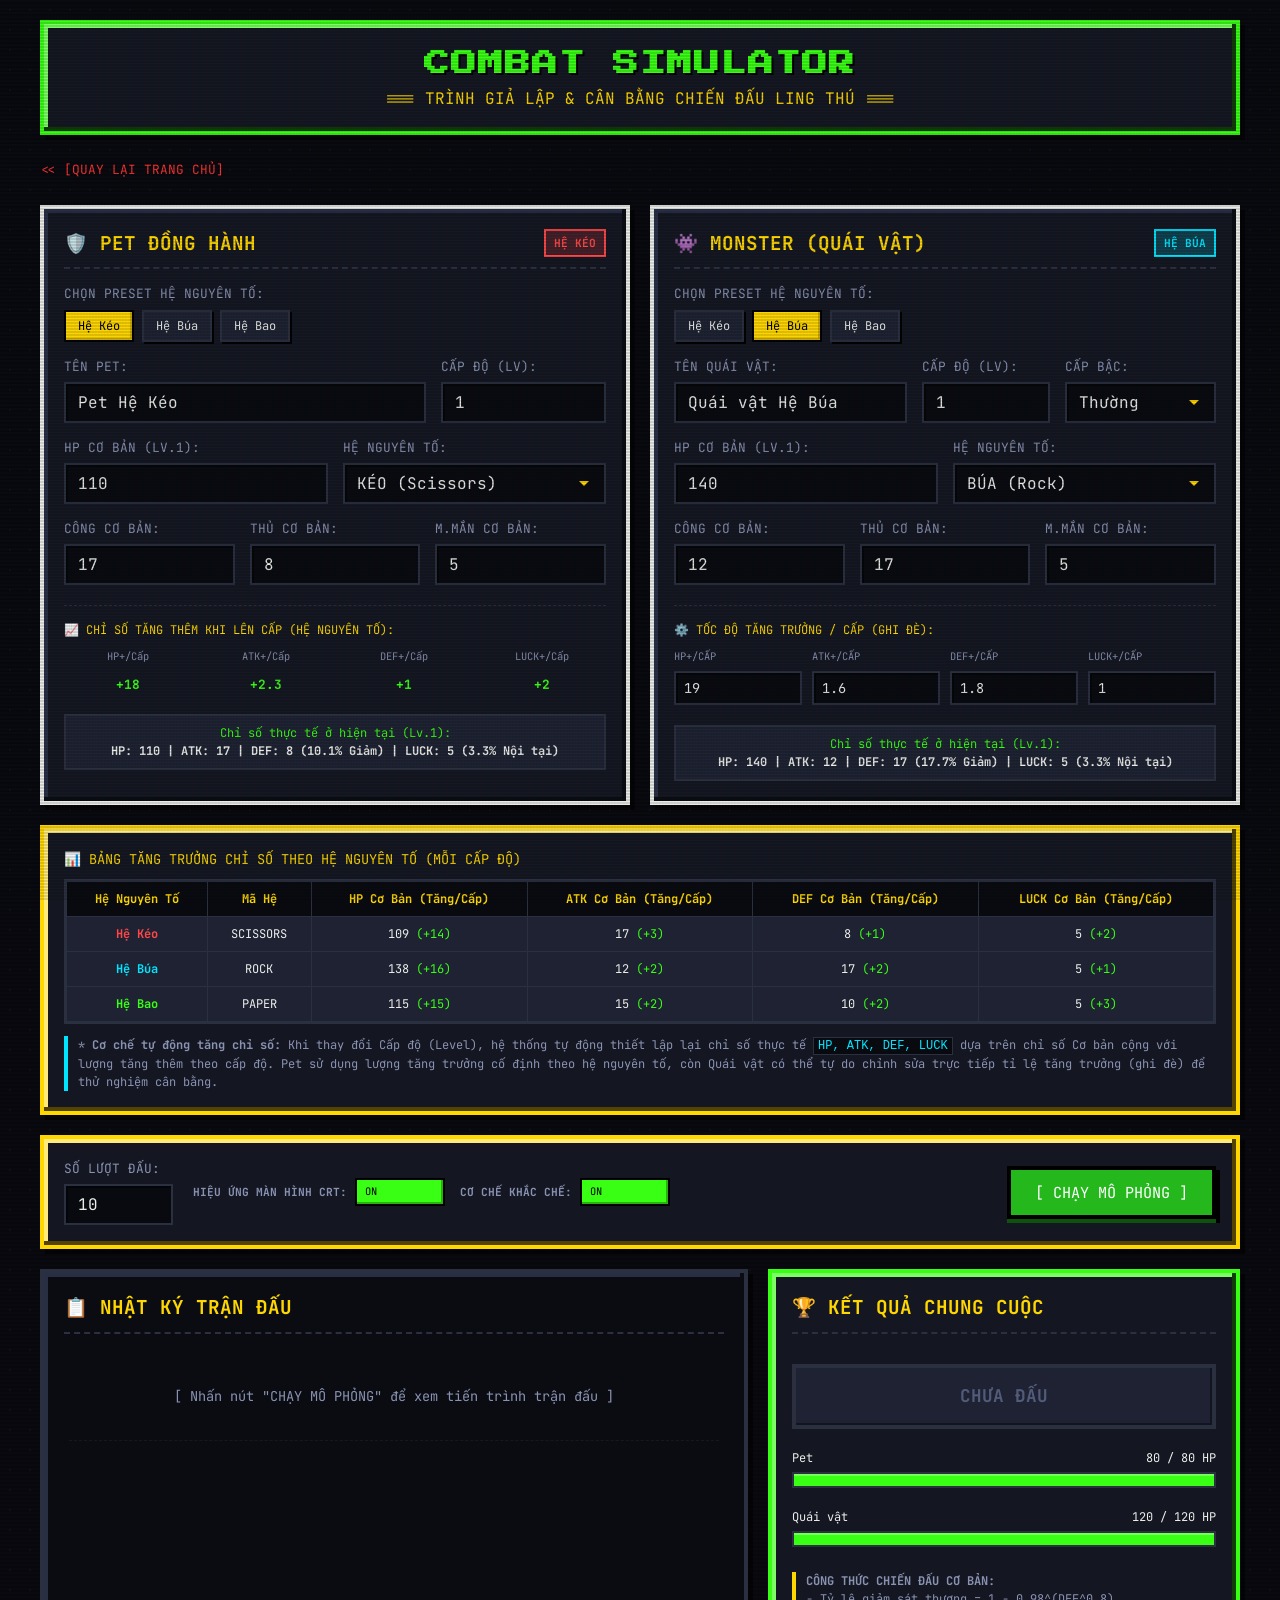
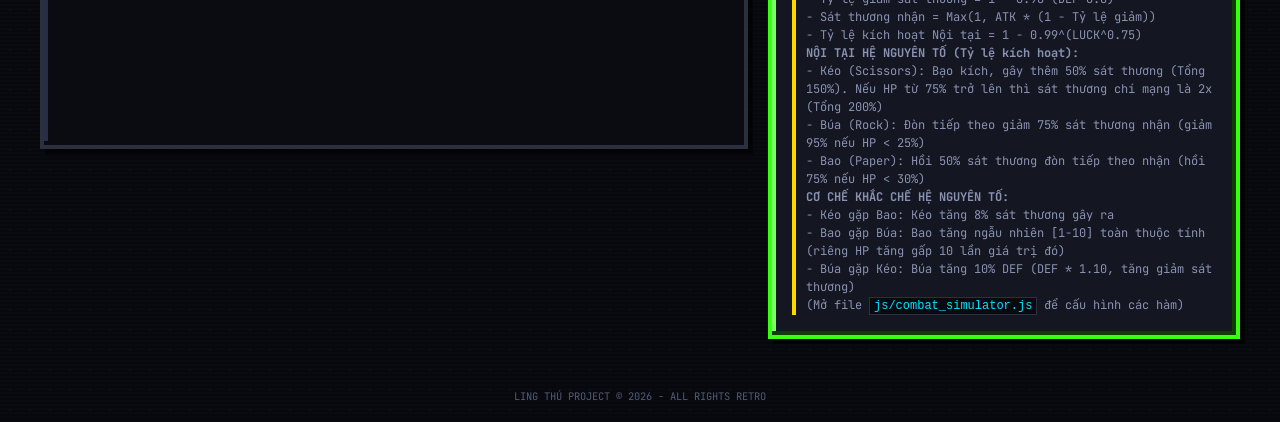
==== combat_simulator.html @ 30af077d "feat: add combat simulator tool with stat scaling and damage calculation logic" ====
<!DOCTYPE html>
<html lang="vi">
<head>
    <meta charset="UTF-8">
    <meta name="viewport" content="width=device-width, initial-scale=1.0">
    <title>Ling Thú - Trình Giả Lập & Cân Bằng Chiến Đấu</title>
    <link rel="stylesheet" href="css/combat_simulator.css">
</head>
<body class="crt">
    <div class="container">
        <!-- Retro Header -->
        <header class="pixel-box neon-border">
            <h1>Combat Simulator</h1>
            <p>=== TRÌNH GIẢ LẬP & CÂN BẰNG CHIẾN ĐẤU LING THÚ ===</p>
        </header>

        <!-- Navigation -->
        <div class="retro-nav">
            <a href="index.html" class="back-link">
                &lt;&lt; [QUAY LẠI TRANG CHỦ]
            </a>
        </div>

        <!-- Main App Layout -->
        <div class="app-layout">
            
            <!-- Gladiator Configuration Section -->
            <div class="gladiator-grid">
                
                <!-- Pet Card (Gladiator A) -->
                <div class="pixel-box" id="card-a">
                    <div class="card-header">
                        <span class="card-title">🛡️ PET ĐỒNG HÀNH</span>
                        <span id="badge-a" class="badge-element badge-scissors">Hệ Kéo</span>
                    </div>
                    
                    <div class="card-body">
                        <div class="input-group">
                            <label>Chọn Preset Hệ nguyên tố:</label>
                            <div class="presets" id="presets-a">
                                <button type="button" class="preset-btn" data-preset="SCISSORS" onclick="applyPreset('a', 'SCISSORS')">Hệ Kéo</button>
                                <button type="button" class="preset-btn" data-preset="ROCK" onclick="applyPreset('a', 'ROCK')">Hệ Búa</button>
                                <button type="button" class="preset-btn" data-preset="PAPER" onclick="applyPreset('a', 'PAPER')">Hệ Bao</button>
                            </div>
                        </div>

                        <div style="display: grid; grid-template-columns: 2.2fr 1fr; gap: 15px;">
                            <div class="input-group">
                                <label for="name-a">Tên Pet:</label>
                                <input type="text" id="name-a" class="input-control" value="Pet Hệ Kéo">
                            </div>
                            <div class="input-group">
                                <label for="level-a">Cấp độ (Lv):</label>
                                <input type="number" id="level-a" class="input-control" value="1" min="1" max="100" onchange="updateStatsFromLevel('a')">
                            </div>
                        </div>

                        <div style="display: grid; grid-template-columns: 1fr 1fr; gap: 15px;">
                            <div class="input-group">
                                <label for="hp-a">HP Cơ Bản (Lv.1):</label>
                                <input type="number" id="hp-a" class="input-control" value="109" min="1" onchange="updateStatsFromLevel('a')">
                            </div>
                            <div class="input-group">
                                <label for="element-a">Hệ nguyên tố:</label>
                                <select id="element-a" class="input-control" onchange="updateBadge('a'); updateStatsFromPreset('a');">
                                    <option value="SCISSORS" selected>KÉO (Scissors)</option>
                                    <option value="ROCK">BÚA (Rock)</option>
                                    <option value="PAPER">BAO (Paper)</option>
                                    <option value="NONE">KHÔNG (None)</option>
                                </select>
                            </div>
                        </div>

                        <div style="display: grid; grid-template-columns: 1fr 1fr 1fr; gap: 15px;">
                            <div class="input-group">
                                <label for="atk-a">Công Cơ Bản:</label>
                                <input type="number" id="atk-a" class="input-control" value="17" min="0" onchange="updateStatsFromLevel('a')">
                            </div>
                            <div class="input-group">
                                <label for="def-a">Thủ Cơ Bản:</label>
                                <input type="number" id="def-a" class="input-control" value="8" min="0" onchange="updateStatsFromLevel('a')">
                            </div>
                            <div class="input-group">
                                <label for="luck-a">M.Mắn Cơ Bản:</label>
                                <input type="number" id="luck-a" class="input-control" value="5" min="0" onchange="updateStatsFromLevel('a')">
                            </div>
                        </div>

                        <!-- Growth Rates display for Pet (Read-only) -->
                        <div class="growth-override-box" style="border-top: 1px dashed var(--border-pixel); padding-top: 15px; margin-top: 5px;">
                            <span style="font-family: var(--font-pixel); font-size: 0.75rem; color: var(--accent-gold); display: block; margin-bottom: 10px; text-transform: uppercase;">
                                📈 Chỉ số tăng thêm khi lên cấp (Hệ nguyên tố):
                            </span>
                            <div style="display: grid; grid-template-columns: 1fr 1fr 1fr 1fr; gap: 10px; text-align: center; font-family: var(--font-pixel); font-size: 0.8rem;">
                                <div class="input-group">
                                    <span style="color: #8a92b2; font-size: 0.65rem;">HP+/Cấp</span>
                                    <strong id="hp-growth-a" style="color: var(--accent-neon); margin-top: 4px;">+14</strong>
                                </div>
                                <div class="input-group">
                                    <span style="color: #8a92b2; font-size: 0.65rem;">ATK+/Cấp</span>
                                    <strong id="atk-growth-a" style="color: var(--accent-neon); margin-top: 4px;">+3</strong>
                                </div>
                                <div class="input-group">
                                    <span style="color: #8a92b2; font-size: 0.65rem;">DEF+/Cấp</span>
                                    <strong id="def-growth-a" style="color: var(--accent-neon); margin-top: 4px;">+1</strong>
                                </div>
                                <div class="input-group">
                                    <span style="color: #8a92b2; font-size: 0.65rem;">LUCK+/Cấp</span>
                                    <strong id="luck-growth-a" style="color: var(--accent-neon); margin-top: 4px;">+2</strong>
                                </div>
                            </div>
                        </div>

                        <!-- Calculated Stats Row for Pet -->
                        <div style="background-color: var(--bg-panel-light); border: 2px solid var(--border-pixel); padding: 8px 12px; margin-top: 5px; font-family: var(--font-pixel); font-size: 0.75rem; text-align: center; color: var(--accent-neon);">
                            <span>Chỉ số thực tế ở hiện tại (Lv.<span id="display-level-a">1</span>):</span><br>
                            <strong style="color: var(--text-color);">
                                HP: <span id="actual-hp-a">109</span> | 
                                ATK: <span id="actual-atk-a">17</span> | 
                                DEF: <span id="actual-def-a">8</span> (<span id="actual-reduction-a">10.1</span>% Giảm) | 
                                LUCK: <span id="actual-luck-a">5</span> (<span id="actual-passive-a">2.9</span>% Nội tại)
                            </strong>
                        </div>
                    </div>
                </div>

                <!-- Monster Card (Gladiator B) -->
                <div class="pixel-box" id="card-b">
                    <div class="card-header">
                        <span class="card-title">👾 MONSTER (QUÁI VẬT)</span>
                        <span id="badge-b" class="badge-element badge-rock">Hệ Búa</span>
                    </div>

                    <div class="card-body">
                        <div class="input-group">
                            <label>Chọn Preset Hệ nguyên tố:</label>
                            <div class="presets" id="presets-b">
                                <button type="button" class="preset-btn" data-preset="SCISSORS" onclick="applyPreset('b', 'SCISSORS')">Hệ Kéo</button>
                                <button type="button" class="preset-btn" data-preset="ROCK" onclick="applyPreset('b', 'ROCK')">Hệ Búa</button>
                                <button type="button" class="preset-btn" data-preset="PAPER" onclick="applyPreset('b', 'PAPER')">Hệ Bao</button>
                            </div>
                        </div>

                        <div style="display: grid; grid-template-columns: 2fr 1.1fr 1.3fr; gap: 15px;">
                            <div class="input-group">
                                <label for="name-b">Tên Quái vật:</label>
                                <input type="text" id="name-b" class="input-control" value="Quái vật Hệ Búa">
                            </div>
                            <div class="input-group">
                                <label for="level-b">Cấp độ (Lv):</label>
                                <input type="number" id="level-b" class="input-control" value="1" min="1" max="100" onchange="updateStatsFromLevel('b')">
                            </div>
                            <div class="input-group">
                                <label for="monster-type">Cấp bậc:</label>
                                <select id="monster-type" class="input-control" onchange="updateStatsFromLevel('b')">
                                    <option value="NORMAL" selected>Thường</option>
                                    <option value="ELITE">Tinh Anh</option>
                                    <option value="BOSS">Trùm Cuối</option>
                                </select>
                            </div>
                        </div>

                        <div style="display: grid; grid-template-columns: 1fr 1fr; gap: 15px;">
                            <div class="input-group">
                                <label for="hp-b">HP Cơ Bản (Lv.1):</label>
                                <input type="number" id="hp-b" class="input-control" value="138" min="1" onchange="updateStatsFromLevel('b')">
                            </div>
                            <div class="input-group">
                                <label for="element-b">Hệ nguyên tố:</label>
                                <select id="element-b" class="input-control" onchange="updateBadge('b'); updateStatsFromPreset('b');">
                                    <option value="SCISSORS">KÉO (Scissors)</option>
                                    <option value="ROCK" selected>BÚA (Rock)</option>
                                    <option value="PAPER">BAO (Paper)</option>
                                    <option value="NONE">KHÔNG (None)</option>
                                </select>
                            </div>
                        </div>

                        <div style="display: grid; grid-template-columns: 1fr 1fr 1fr; gap: 15px;">
                            <div class="input-group">
                                <label for="atk-b">Công Cơ Bản:</label>
                                <input type="number" id="atk-b" class="input-control" value="12" min="0" onchange="updateStatsFromLevel('b')">
                            </div>
                            <div class="input-group">
                                <label for="def-b">Thủ Cơ Bản:</label>
                                <input type="number" id="def-b" class="input-control" value="17" min="0" onchange="updateStatsFromLevel('b')">
                            </div>
                            <div class="input-group">
                                <label for="luck-b">M.Mắn Cơ Bản:</label>
                                <input type="number" id="luck-b" class="input-control" value="5" min="0" onchange="updateStatsFromLevel('b')">
                            </div>
                        </div>

                        <!-- Custom Growth Section for Monster (Editable Overrides) -->
                        <div class="growth-override-box" style="border-top: 1px dashed var(--border-pixel); padding-top: 15px; margin-top: 5px;">
                            <span style="font-family: var(--font-pixel); font-size: 0.75rem; color: var(--accent-gold); display: block; margin-bottom: 10px; text-transform: uppercase;">
                                ⚙️ Tốc độ tăng trưởng / cấp (Ghi đè):
                            </span>
                            <div style="display: grid; grid-template-columns: 1fr 1fr 1fr 1fr; gap: 10px;">
                                <div class="input-group">
                                    <label for="hp-growth-b" style="font-size: 0.65rem;">HP+/Cấp</label>
                                    <input type="number" id="hp-growth-b" class="input-control" value="16" onchange="updateStatsFromLevel('b')" style="padding: 6px 8px; font-size: 0.85rem;">
                                </div>
                                <div class="input-group">
                                    <label for="atk-growth-b" style="font-size: 0.65rem;">ATK+/Cấp</label>
                                    <input type="number" id="atk-growth-b" class="input-control" value="2" onchange="updateStatsFromLevel('b')" style="padding: 6px 8px; font-size: 0.85rem;">
                                </div>
                                <div class="input-group">
                                    <label for="def-growth-b" style="font-size: 0.65rem;">DEF+/Cấp</label>
                                    <input type="number" id="def-growth-b" class="input-control" value="2" onchange="updateStatsFromLevel('b')" style="padding: 6px 8px; font-size: 0.85rem;">
                                </div>
                                <div class="input-group">
                                    <label for="luck-growth-b" style="font-size: 0.65rem;">LUCK+/Cấp</label>
                                    <input type="number" id="luck-growth-b" class="input-control" value="1" onchange="updateStatsFromLevel('b')" style="padding: 6px 8px; font-size: 0.85rem;">
                                </div>
                            </div>
                        </div>

                        <!-- Calculated Stats Row for Monster -->
                        <div style="background-color: var(--bg-panel-light); border: 2px solid var(--border-pixel); padding: 8px 12px; margin-top: 5px; font-family: var(--font-pixel); font-size: 0.75rem; text-align: center; color: var(--accent-neon);">
                            <span>Chỉ số thực tế ở hiện tại (Lv.<span id="display-level-b">1</span>):</span><br>
                            <strong style="color: var(--text-color);">
                                HP: <span id="actual-hp-b">138</span> | 
                                ATK: <span id="actual-atk-b">12</span> | 
                                DEF: <span id="actual-def-b">17</span> (<span id="actual-reduction-b">17.7</span>% Giảm) | 
                                LUCK: <span id="actual-luck-b">5</span> (<span id="actual-passive-b">2.9</span>% Nội tại)
                            </strong>
                        </div>
                    </div>
                </div>
            </div>

            <!-- Elemental Stats Growth Reference Table -->
            <div class="pixel-box gold-border">
                <span class="growth-table-title">📊 BẢNG TĂNG TRƯỞNG CHỈ SỐ THEO HỆ NGUYÊN TỐ (MỖI CẤP ĐỘ)</span>
                <div style="overflow-x: auto;">
                    <table class="growth-table">
                        <thead>
                            <tr>
                                <th>Hệ Nguyên Tố</th>
                                <th>Mã Hệ</th>
                                <th>HP Cơ Bản (Tăng/Cấp)</th>
                                <th>ATK Cơ Bản (Tăng/Cấp)</th>
                                <th>DEF Cơ Bản (Tăng/Cấp)</th>
                                <th>LUCK Cơ Bản (Tăng/Cấp)</th>
                            </tr>
                        </thead>
                        <tbody>
                            <tr>
                                <td style="color: var(--color-scissors); font-weight: bold;">Hệ Kéo</td>
                                <td>SCISSORS</td>
                                <td>109 <span class="stat-growth-val">(+14)</span></td>
                                <td>17 <span class="stat-growth-val">(+3)</span></td>
                                <td>8 <span class="stat-growth-val">(+1)</span></td>
                                <td>5 <span class="stat-growth-val">(+2)</span></td>
                            </tr>
                            <tr>
                                <td style="color: var(--color-rock); font-weight: bold;">Hệ Búa</td>
                                <td>ROCK</td>
                                <td>138 <span class="stat-growth-val">(+16)</span></td>
                                <td>12 <span class="stat-growth-val">(+2)</span></td>
                                <td>17 <span class="stat-growth-val">(+2)</span></td>
                                <td>5 <span class="stat-growth-val">(+1)</span></td>
                            </tr>
                            <tr>
                                <td style="color: var(--color-paper); font-weight: bold;">Hệ Bao</td>
                                <td>PAPER</td>
                                <td>115 <span class="stat-growth-val">(+15)</span></td>
                                <td>15 <span class="stat-growth-val">(+2)</span></td>
                                <td>10 <span class="stat-growth-val">(+2)</span></td>
                                <td>5 <span class="stat-growth-val">(+3)</span></td>
                            </tr>
                        </tbody>
                    </table>
                </div>
                <div class="formula-info" style="margin-top: 12px; border-left-color: var(--accent-blue);">
                    * <strong>Cơ chế tự động tăng chỉ số:</strong> Khi thay đổi Cấp độ (Level), hệ thống tự động thiết lập lại chỉ số thực tế <code>HP, ATK, DEF, LUCK</code> dựa trên chỉ số Cơ bản cộng với lượng tăng thêm theo cấp độ. Pet sử dụng lượng tăng trưởng cố định theo hệ nguyên tố, còn Quái vật có thể tự do chỉnh sửa trực tiếp tỉ lệ tăng trưởng (ghi đè) để thử nghiệm cân bằng.
                </div>
            </div>

            <!-- Simulation Controls Panel -->
            <div class="pixel-box gold-border control-panel">
                <div class="simulation-settings">
                    <div class="input-group" style="max-width: 140px;">
                        <label for="turns-count">Số lượt đấu:</label>
                        <input type="number" id="turns-count" class="input-control" value="10" min="1" max="100">
                    </div>
                    
                    <div class="ui-switches-box">
                        <div class="ui-switch-row">
                            <span>HIỆU ỨNG MÀN HÌNH CRT:</span>
                            <div class="toggle-retro">
                                <input type="checkbox" id="crtToggle" checked>
                                <label for="crtToggle" class="toggle-slider"></label>
                            </div>
                        </div>
                        <div class="ui-switch-row">
                            <span>CƠ CHẾ KHẮC CHẾ:</span>
                            <div class="toggle-retro">
                                <input type="checkbox" id="counterToggle" checked>
                                <label for="counterToggle" class="toggle-slider"></label>
                            </div>
                        </div>
                    </div>
                </div>

                <button type="button" class="retro-btn retro-btn-green" onclick="runSimulation()">[ CHẠY MÔ PHỎNG ]</button>
            </div>

            <!-- Results Display and Battle Terminal Logs -->
            <div class="results-grid">
                
                <!-- Battle Journal (Terminal Box) -->
                <div class="pixel-box log-card">
                    <div class="card-header">
                        <span class="card-title">📋 NHẬT KÝ TRẬN ĐẤU</span>
                    </div>
                    <div class="log-scroll-area">
                        <ul id="battle-log" class="log-list">
                            <li class="log-item" style="color: #8a92b2; text-align: center; padding: 2rem 0;">
                                [ Nhấn nút "CHẠY MÔ PHỎNG" để xem tiến trình trận đấu ]
                            </li>
                        </ul>
                    </div>
                </div>

                <!-- Final Outcome Summary -->
                <div class="pixel-box neon-border summary-card">
                    <div class="card-header">
                        <span class="card-title">🏆 KẾT QUẢ CHUNG CUỘC</span>
                    </div>
                    
                    <div id="outcome-box" class="outcome-box outcome-placeholder">
                        CHƯA ĐẤU
                    </div>

                    <div class="health-bar-container">
                        <div class="health-bar-label">
                            <span id="label-name-a">Pet</span>
                            <span id="label-hp-a">80 / 80 HP</span>
                        </div>
                        <div class="health-bar-outer">
                            <div id="bar-hp-a" class="health-bar-inner"></div>
                        </div>
                    </div>

                    <div class="health-bar-container">
                        <div class="health-bar-label">
                            <span id="label-name-b">Quái vật</span>
                            <span id="label-hp-b">120 / 120 HP</span>
                        </div>
                        <div class="health-bar-outer">
                            <div id="bar-hp-b" class="health-bar-inner"></div>
                        </div>
                    </div>

                    <div class="formula-info">
                        <strong>CÔNG THỨC CHIẾN ĐẤU CƠ BẢN:</strong><br>
                        - Tỷ lệ giảm sát thương = 1 - 0.98^(DEF^0.8)<br>
                        - Sát thương nhận = Max(1, ATK * (1 - Tỷ lệ giảm))<br>
                        - Tỷ lệ kích hoạt Nội tại = 1 - 0.99^(LUCK^0.75)<br>
                        <strong>NỘI TẠI HỆ NGUYÊN TỐ (Tỷ lệ kích hoạt):</strong><br>
                        - Kéo (Scissors): Bạo kích, gây thêm 50% sát thương (Tổng 150%). Nếu HP từ 75% trở lên thì sát thương chí mạng là 2x (Tổng 200%)<br>
                        - Búa (Rock): Đòn tiếp theo giảm 75% sát thương nhận (giảm 95% nếu HP < 25%)<br>
                        - Bao (Paper): Hồi 50% sát thương đòn tiếp theo nhận (hồi 75% nếu HP < 30%)<br>
                        <strong>CƠ CHẾ KHẮC CHẾ HỆ NGUYÊN TỐ:</strong><br>
                        - Kéo gặp Bao: Kéo tăng 8% sát thương gây ra<br>
                        - Bao gặp Búa: Bao tăng ngẫu nhiên [1-10] toàn thuộc tính (riêng HP tăng gấp 10 lần giá trị đó)<br>
                        - Búa gặp Kéo: Búa tăng 10% DEF (DEF * 1.10, tăng giảm sát thương)<br>
                        (Mở file <code>js/combat_simulator.js</code> để cấu hình các hàm)
                    </div>
                </div>

            </div>
        </div>

        <!-- Footer Info -->
        <footer style="text-align: center; margin-top: 30px; font-family: var(--font-pixel); font-size: 0.65rem; color: #525c7a;">
            LING THÚ PROJECT &copy; 2026 - ALL RIGHTS RETRO
        </footer>
    </div>

    <script src="js/combat_simulator.js"></script>
</body>
</html>
---- css/combat_simulator.css ----
@import url('https://fonts.googleapis.com/css2?family=Press+Start+2P&family=VT323&family=JetBrains+Mono:wght@400;700&display=swap');

:root {
    --bg-dark: #090a10;
    --bg-panel: #141722;
    --bg-panel-light: #1e2233;
    --border-pixel: #2b3040;
    --accent-neon: #39ff14;
    --accent-red: #ff3333;
    --accent-gold: #ffd700;
    --accent-blue: #00e5ff;
    --text-color: #ebede9;
    --font-pixel: 'JetBrains Mono', 'Consolas', monospace;
    --font-retro: 'JetBrains Mono', 'Consolas', monospace;
    --font-brand: 'Press Start 2P', monospace;
    
    /* Elements Colors */
    --color-scissors: #ff4747;
    --color-rock: #00e5ff;
    --color-paper: #39ff14;
    --color-neutral: #ffd700;
}

* {
    box-sizing: border-box;
    margin: 0;
    padding: 0;
}

body {
    background-color: var(--bg-dark);
    color: var(--text-color);
    font-family: var(--font-retro);
    font-size: 1.1rem;
    line-height: 1.5;
    padding: 20px;
    background-image: 
        radial-gradient(circle, rgba(20, 23, 34, 0.5) 1px, transparent 1px),
        linear-gradient(rgba(18, 16, 16, 0) 50%, rgba(0, 0, 0, 0.25) 50%);
    background-size: 20px 20px, 100% 4px; /* Grid background + CRT Scanline effect */
    min-height: 100vh;
}

/* CRT Screen Effect */
.crt::after {
    content: " ";
    display: block;
    position: fixed;
    top: 0; left: 0; bottom: 0; right: 0;
    background: linear-gradient(rgba(18, 16, 16, 0) 50%, rgba(0, 0, 0, 0.12) 50%), linear-gradient(90deg, rgba(255, 0, 0, 0.03), rgba(0, 255, 0, 0.01), rgba(0, 0, 255, 0.03));
    z-index: 9999;
    pointer-events: none;
    background-size: 100% 3px, 3px 100%;
}

h1, h2, h3, h4, h5, h6 {
    font-family: var(--font-pixel);
    color: var(--accent-gold);
    text-shadow: 2px 2px 0 #000;
    text-transform: uppercase;
}

/* Scrollbar Style */
::-webkit-scrollbar {
    width: 12px;
}
::-webkit-scrollbar-track {
    background: var(--bg-dark);
    border: 3px solid var(--border-pixel);
}
::-webkit-scrollbar-thumb {
    background: var(--border-pixel);
    border: 2px solid var(--bg-panel);
}
::-webkit-scrollbar-thumb:hover {
    background: var(--accent-gold);
}

/* Container */
.container {
    max-width: 1200px;
    margin: 0 auto;
    display: flex;
    flex-direction: column;
    gap: 20px;
}

/* Retro Pixel Border System */
.pixel-box {
    background-color: var(--bg-panel);
    border: 4px solid var(--text-color);
    box-shadow: 
        inset -4px -4px 0 0 #0a0c12,
        inset 4px 4px 0 0 #282f45,
        5px 5px 0 0 rgba(0, 0, 0, 0.6);
    padding: 20px;
    position: relative;
}

.pixel-box.neon-border {
    border-color: var(--accent-neon);
    box-shadow: 
        inset -4px -4px 0 0 #0f3d05,
        inset 4px 4px 0 0 #7cff63,
        5px 5px 0 0 rgba(0, 0, 0, 0.6);
}

.pixel-box.gold-border {
    border-color: var(--accent-gold);
    box-shadow: 
        inset -4px -4px 0 0 #524300,
        inset 4px 4px 0 0 #ffeb7a,
        5px 5px 0 0 rgba(0, 0, 0, 0.6);
}

/* Header */
header {
    text-align: center;
    padding: 10px;
    margin-bottom: 5px;
}

header h1 {
    font-family: var(--font-brand);
    font-size: 1.6rem;
    margin-bottom: 5px;
    letter-spacing: 1px;
    color: var(--accent-neon);
    animation: pulse-gold 3s infinite alternate;
}

@keyframes pulse-gold {
    0% {
        text-shadow: 2px 2px 0 #000, 0 0 5px rgba(57, 255, 20, 0.3);
    }
    100% {
        text-shadow: 2px 2px 0 #000, 0 0 10px rgba(57, 255, 20, 0.8);
    }
}

header p {
    font-size: 1.0rem;
    color: var(--accent-gold);
    font-family: var(--font-retro);
}

/* Nav */
.retro-nav {
    display: flex;
    justify-content: flex-start;
    margin-bottom: 5px;
}

.back-link {
    color: var(--accent-red);
    text-decoration: none;
    font-family: var(--font-pixel);
    font-size: 0.8rem;
    display: inline-flex;
    align-items: center;
    gap: 8px;
}
.back-link:hover {
    color: #ff8888;
}

/* Layout Columns */
.app-layout {
    display: flex;
    flex-direction: column;
    gap: 20px;
}

.gladiator-grid {
    display: grid;
    grid-template-columns: 1fr 1fr;
    gap: 20px;
}

.results-grid {
    display: grid;
    grid-template-columns: 1.2fr 0.8fr;
    gap: 20px;
}

@media (max-width: 992px) {
    .gladiator-grid, .results-grid {
        grid-template-columns: 1fr;
    }
}

/* Gladiator Cards */
.card-header {
    display: flex;
    justify-content: space-between;
    align-items: center;
    margin-bottom: 15px;
    border-bottom: 2px dashed var(--border-pixel);
    padding-bottom: 10px;
}

.card-title {
    font-family: var(--font-pixel);
    font-size: 1.2rem;
    font-weight: 700;
    color: var(--accent-gold);
}

.card-body {
    display: flex;
    flex-direction: column;
    gap: 15px;
}

/* Input Fields */
.input-group {
    display: flex;
    flex-direction: column;
    gap: 6px;
}

.input-group label {
    font-family: var(--font-pixel);
    font-size: 0.8rem;
    color: #8a92b2;
    text-transform: uppercase;
}

.input-control {
    width: 100%;
    background-color: var(--bg-dark);
    border: 2px solid var(--border-pixel);
    color: var(--text-color);
    padding: 8px 12px;
    font-family: var(--font-retro);
    font-size: 1rem;
    outline: none;
    box-shadow: inset 2px 2px 0 rgba(0,0,0,0.5);
}
.input-control:focus {
    border-color: var(--accent-gold);
}

/* Dropdown Select */
select.input-control {
    cursor: pointer;
    appearance: none;
    background-image: url("data:image/svg+xml;utf8,<svg fill='%23ffd700' height='24' viewBox='0 0 24 24' width='24' xmlns='http://www.w3.org/2000/svg'><path d='M7 10l5 5 5-5z'/><path d='M0 0h24v24H0z' fill='none'/></svg>");
    background-repeat: no-repeat;
    background-position: right 8px center;
    padding-right: 30px;
}

/* Preset Buttons */
.presets {
    display: flex;
    gap: 8px;
    flex-wrap: wrap;
}

.preset-btn {
    font-family: var(--font-pixel);
    font-size: 0.75rem;
    padding: 6px 12px;
    background-color: var(--bg-panel-light);
    color: var(--text-color);
    border: 2px solid var(--border-pixel);
    cursor: pointer;
    box-shadow: 2px 2px 0 #000;
    transition: all 0.1s;
}
.preset-btn:hover {
    border-color: var(--accent-gold);
    color: var(--accent-gold);
}
.preset-btn:active {
    transform: translate(2px, 2px);
    box-shadow: 0 0 0 #000;
}

.preset-btn.active {
    background-color: var(--accent-gold);
    color: #000;
    border-color: #000;
    box-shadow: inset -2px -2px 0 rgba(0,0,0,0.2);
}

/* Control Panel */
.control-panel {
    display: flex;
    justify-content: space-between;
    align-items: center;
    gap: 20px;
    flex-wrap: wrap;
}

.simulation-settings {
    display: flex;
    align-items: center;
    gap: 20px;
    flex-wrap: wrap;
}

/* Action Buttons */
.retro-btn {
    font-family: var(--font-pixel);
    font-size: 0.95rem;
    padding: 12px 24px;
    cursor: pointer;
    text-transform: uppercase;
    border: 4px solid #000;
    outline: none;
    position: relative;
    user-select: none;
    transition: transform 0.05s, box-shadow 0.05s;
    text-align: center;
}

.retro-btn-green {
    background-color: #24b81c;
    color: #fff;
    box-shadow: 0 4px 0 #0f520b, 4px 4px 0 #000;
}
.retro-btn-green:hover {
    background-color: #2bd821;
}
.retro-btn-green:active {
    transform: translate(0, 4px);
    box-shadow: 0 0px 0 #0f520b, 4px 0px 0 #000;
}

.retro-btn-gold {
    background-color: #d6af00;
    color: #000;
    box-shadow: 0 4px 0 #735e00, 4px 4px 0 #000;
}
.retro-btn-gold:hover {
    background-color: #ffd700;
}
.retro-btn-gold:active {
    transform: translate(0, 4px);
    box-shadow: 0 0px 0 #735e00, 4px 0px 0 #000;
}

/* Custom 8-bit style toggle button */
.toggle-retro {
    position: relative;
    display: inline-block;
    width: 90px;
    height: 28px;
}
.toggle-retro input {
    opacity: 0;
    width: 0;
    height: 0;
}
.toggle-slider {
    position: absolute;
    cursor: pointer;
    top: 0; left: 0; right: 0; bottom: 0;
    background-color: var(--accent-red);
    border: 2px solid #000;
    font-family: var(--font-pixel);
    font-size: 0.65rem;
    color: #fff;
    display: flex;
    align-items: center;
    justify-content: space-between;
    padding: 0 8px;
    user-select: none;
    box-shadow: inset -2px -2px 0 rgba(0,0,0,0.3);
}
.toggle-slider:before {
    content: "OFF";
}
.toggle-retro input:checked + .toggle-slider {
    background-color: var(--accent-neon);
    color: #000;
}
.toggle-retro input:checked + .toggle-slider:before {
    content: "ON";
}

/* Logs and Results Section */
.log-card {
    display: flex;
    flex-direction: column;
    max-height: 480px;
    background-color: #0a0c12; /* Console terminal dark */
    border: 4px solid var(--border-pixel);
}

.log-scroll-area {
    overflow-y: auto;
    flex-grow: 1;
    padding: 5px;
}

.log-list {
    list-style: none;
}

.log-item {
    padding: 10px 15px;
    border-bottom: 1px dashed rgba(255, 255, 255, 0.05);
    font-family: var(--font-pixel);
    font-size: 0.85rem;
    line-height: 1.6;
    display: flex;
    flex-direction: column;
    gap: 4px;
}

.log-turn-header {
    font-weight: bold;
    color: var(--accent-gold);
    font-size: 0.8rem;
    letter-spacing: 0.5px;
}

.log-action {
    color: var(--text-color);
}

.log-detail {
    font-size: 0.75rem;
    color: #8a92b2;
}

.highlight-dmg {
    color: var(--accent-red);
    font-weight: bold;
}

.highlight-crit {
    color: var(--accent-gold);
    font-weight: bold;
    text-shadow: 0 0 5px rgba(255, 215, 0, 0.5);
}

/* Outcome Results Box */
.summary-card {
    display: flex;
    flex-direction: column;
    gap: 15px;
}

.outcome-box {
    padding: 15px;
    border: 4px solid var(--border-pixel);
    text-align: center;
    font-family: var(--font-pixel);
    font-weight: bold;
    font-size: 1.1rem;
    box-shadow: inset -2px -2px 0 rgba(0,0,0,0.4);
}

.outcome-win {
    background-color: rgba(57, 255, 20, 0.1);
    color: var(--accent-neon);
    border-color: var(--accent-neon);
}

.outcome-draw {
    background-color: rgba(255, 215, 0, 0.1);
    color: var(--accent-gold);
    border-color: var(--accent-gold);
}

.outcome-placeholder {
    background-color: var(--bg-panel-light);
    color: #525c7a;
    border-color: var(--border-pixel);
}

/* Health Bar custom */
.health-bar-container {
    margin-top: 5px;
}

.health-bar-label {
    display: flex;
    justify-content: space-between;
    font-family: var(--font-pixel);
    font-size: 0.75rem;
    margin-bottom: 5px;
    color: var(--text-color);
}

.health-bar-outer {
    width: 100%;
    height: 16px;
    background: var(--bg-dark);
    border: 2px solid var(--border-pixel);
    box-shadow: inset 1px 1px 0 rgba(0,0,0,0.5);
    position: relative;
}

.health-bar-inner {
    height: 100%;
    width: 100%;
    background: var(--accent-neon);
    transition: width 0.3s steps(20); /* Pixelated transition feel */
    box-shadow: inset 0 2px 0 rgba(255, 255, 255, 0.3);
}

.health-bar-inner.low {
    background: var(--accent-red);
}

/* Badges for Elements */
.badge-element {
    font-family: var(--font-pixel);
    padding: 4px 8px;
    font-size: 0.7rem;
    font-weight: bold;
    text-transform: uppercase;
    border: 2px solid #000;
}

.badge-scissors {
    background: rgba(255, 71, 71, 0.2);
    color: var(--color-scissors);
    border-color: var(--color-scissors);
}

.badge-rock {
    background: rgba(0, 229, 255, 0.2);
    color: var(--color-rock);
    border-color: var(--color-rock);
}

.badge-paper {
    background: rgba(57, 255, 20, 0.2);
    color: var(--color-paper);
    border-color: var(--color-paper);
}

.badge-none {
    background: rgba(138, 146, 178, 0.2);
    color: #8a92b2;
    border-color: #8a92b2;
}

/* Formula Card */
.formula-info {
    font-family: var(--font-pixel);
    font-size: 0.75rem;
    color: #8a92b2;
    border-left: 4px solid var(--accent-gold);
    padding-left: 10px;
    margin-top: 10px;
    line-height: 1.5;
}

.formula-info code {
    background-color: var(--bg-dark);
    color: var(--accent-blue);
    padding: 1px 4px;
    border: 1px solid var(--border-pixel);
}

/* Side switches box */
.ui-switches-box {
    display: flex;
    align-items: center;
    gap: 15px;
}

.ui-switch-row {
    display: flex;
    align-items: center;
    gap: 8px;
}

.ui-switch-row span {
    font-family: var(--font-pixel);
    font-size: 0.7rem;
    color: #8a92b2;
    font-weight: bold;
}

/* Element Growth Rates reference table */
.growth-table-container {
    margin-top: 10px;
}

.growth-table-title {
    font-family: var(--font-pixel);
    font-size: 0.85rem;
    color: var(--accent-gold);
    margin-bottom: 10px;
    display: block;
}

.growth-table {
    width: 100%;
    border-collapse: collapse;
    font-family: var(--font-pixel);
    font-size: 0.75rem;
    color: var(--text-color);
    background-color: var(--bg-panel-light);
    border: 3px solid var(--border-pixel);
}

.growth-table th, .growth-table td {
    border: 1px solid var(--border-pixel);
    padding: 8px 10px;
    text-align: center;
}

.growth-table th {
    background-color: var(--bg-dark);
    color: var(--accent-gold);
    font-weight: bold;
}

.growth-table tr:hover td {
    background-color: var(--bg-panel);
}

.stat-growth-val {
    color: var(--accent-neon);
}
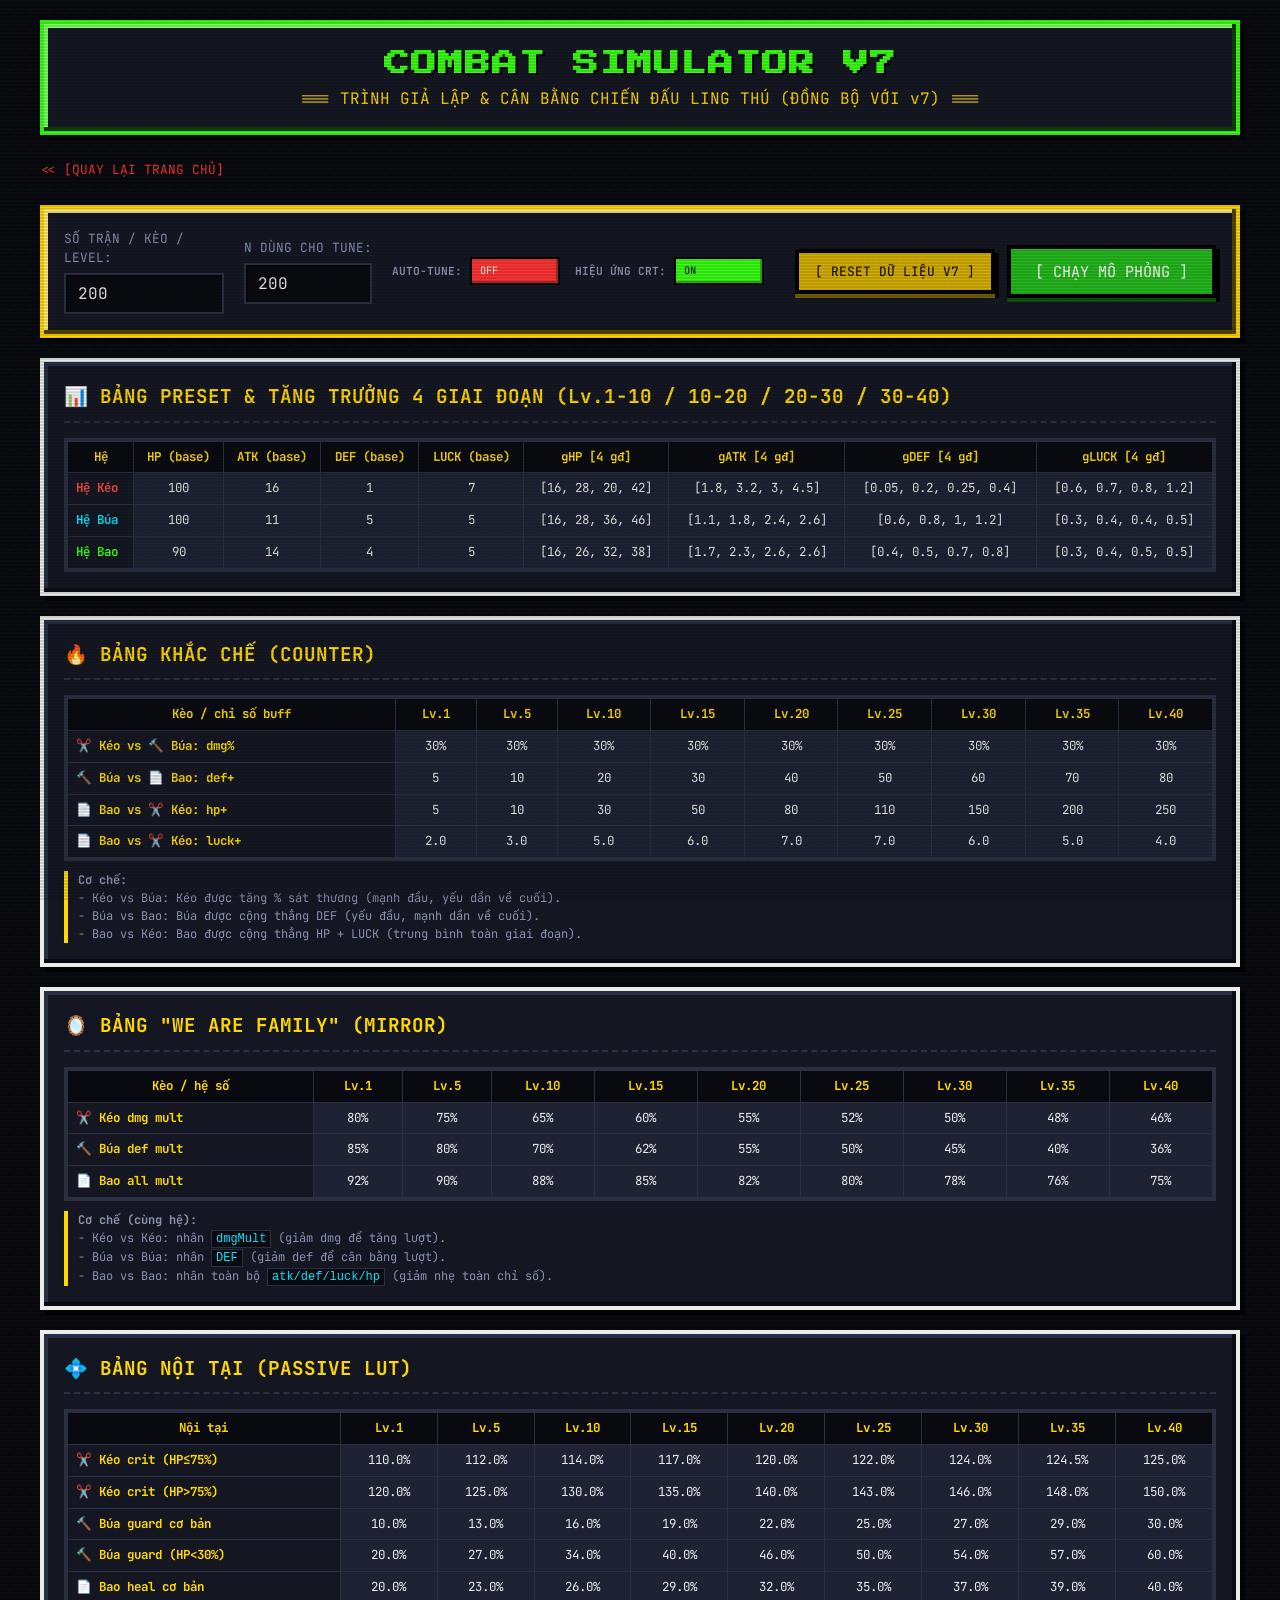
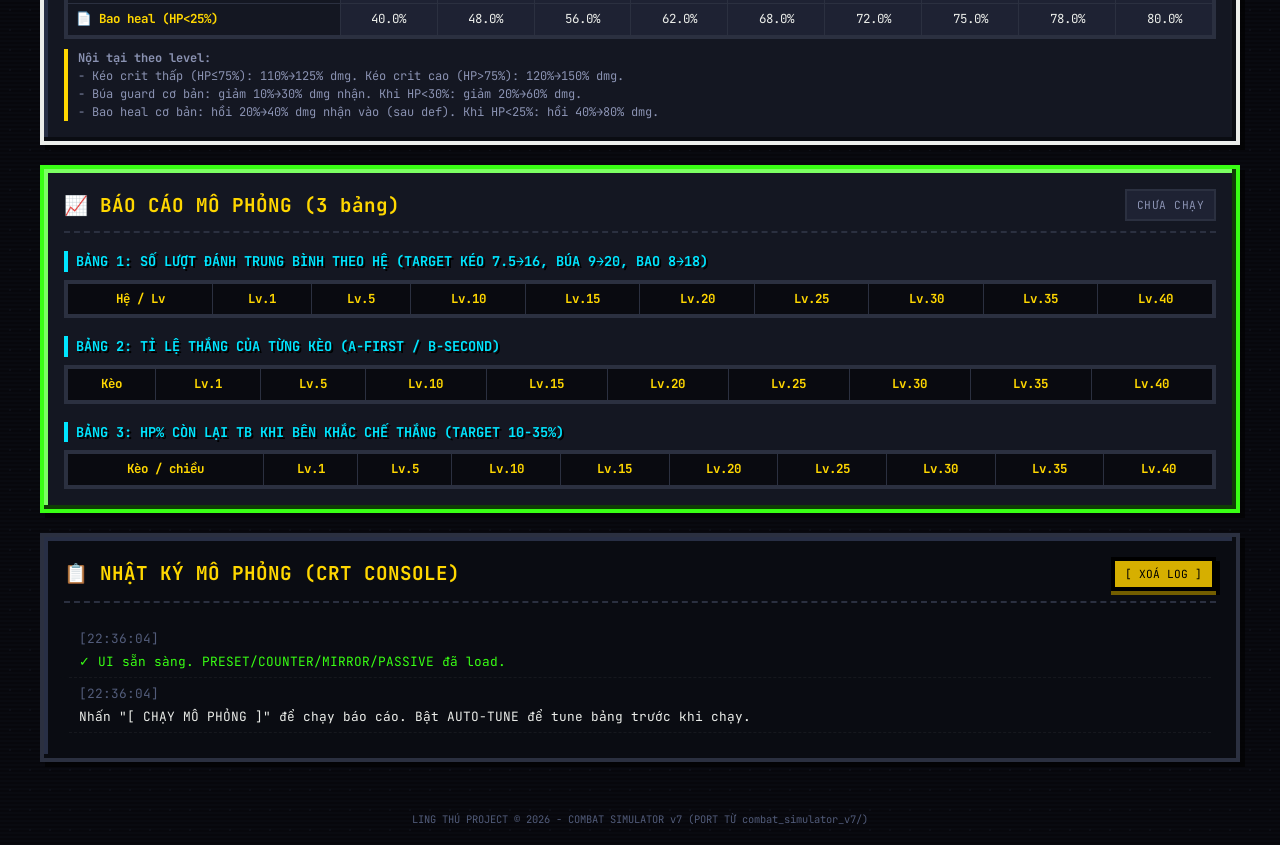
==== commit cf15e9e1: "feat: implement combat simulator v8 with ES module structure and balance mechanics - Introduced a ne" ====
--- a/combat_simulator.html
+++ b/combat_simulator.html
@@ -3,15 +3,16 @@
 <head>
     <meta charset="UTF-8">
     <meta name="viewport" content="width=device-width, initial-scale=1.0">
-    <title>Ling Thú - Trình Giả Lập & Cân Bằng Chiến Đấu</title>
+    <title>Ling Thú - Trình Giả Lập & Cân Bằng Chiến Đấu v7</title>
     <link rel="stylesheet" href="css/combat_simulator.css">
 </head>
 <body class="crt">
     <div class="container">
+
         <!-- Retro Header -->
         <header class="pixel-box neon-border">
-            <h1>Combat Simulator</h1>
-            <p>=== TRÌNH GIẢ LẬP & CÂN BẰNG CHIẾN ĐẤU LING THÚ ===</p>
+            <h1>Combat Simulator v7</h1>
+            <p>=== TRÌNH GIẢ LẬP & CÂN BẰNG CHIẾN ĐẤU LING THÚ (ĐỒNG BỘ VỚI v7) ===</p>
         </header>
 
         <!-- Navigation -->
@@ -21,365 +22,190 @@
             </a>
         </div>
 
-        <!-- Main App Layout -->
-        <div class="app-layout">
-            
-            <!-- Gladiator Configuration Section -->
-            <div class="gladiator-grid">
-                
-                <!-- Pet Card (Gladiator A) -->
-                <div class="pixel-box" id="card-a">
-                    <div class="card-header">
-                        <span class="card-title">🛡️ PET ĐỒNG HÀNH</span>
-                        <span id="badge-a" class="badge-element badge-scissors">Hệ Kéo</span>
-                    </div>
-                    
-                    <div class="card-body">
-                        <div class="input-group">
-                            <label>Chọn Preset Hệ nguyên tố:</label>
-                            <div class="presets" id="presets-a">
-                                <button type="button" class="preset-btn" data-preset="SCISSORS" onclick="applyPreset('a', 'SCISSORS')">Hệ Kéo</button>
-                                <button type="button" class="preset-btn" data-preset="ROCK" onclick="applyPreset('a', 'ROCK')">Hệ Búa</button>
-                                <button type="button" class="preset-btn" data-preset="PAPER" onclick="applyPreset('a', 'PAPER')">Hệ Bao</button>
-                            </div>
-                        </div>
-
-                        <div style="display: grid; grid-template-columns: 2.2fr 1fr; gap: 15px;">
-                            <div class="input-group">
-                                <label for="name-a">Tên Pet:</label>
-                                <input type="text" id="name-a" class="input-control" value="Pet Hệ Kéo">
-                            </div>
-                            <div class="input-group">
-                                <label for="level-a">Cấp độ (Lv):</label>
-                                <input type="number" id="level-a" class="input-control" value="1" min="1" max="100" onchange="updateStatsFromLevel('a')">
-                            </div>
-                        </div>
-
-                        <div style="display: grid; grid-template-columns: 1fr 1fr; gap: 15px;">
-                            <div class="input-group">
-                                <label for="hp-a">HP Cơ Bản (Lv.1):</label>
-                                <input type="number" id="hp-a" class="input-control" value="109" min="1" onchange="updateStatsFromLevel('a')">
-                            </div>
-                            <div class="input-group">
-                                <label for="element-a">Hệ nguyên tố:</label>
-                                <select id="element-a" class="input-control" onchange="updateBadge('a'); updateStatsFromPreset('a');">
-                                    <option value="SCISSORS" selected>KÉO (Scissors)</option>
-                                    <option value="ROCK">BÚA (Rock)</option>
-                                    <option value="PAPER">BAO (Paper)</option>
-                                    <option value="NONE">KHÔNG (None)</option>
-                                </select>
-                            </div>
-                        </div>
-
-                        <div style="display: grid; grid-template-columns: 1fr 1fr 1fr; gap: 15px;">
-                            <div class="input-group">
-                                <label for="atk-a">Công Cơ Bản:</label>
-                                <input type="number" id="atk-a" class="input-control" value="17" min="0" onchange="updateStatsFromLevel('a')">
-                            </div>
-                            <div class="input-group">
-                                <label for="def-a">Thủ Cơ Bản:</label>
-                                <input type="number" id="def-a" class="input-control" value="8" min="0" onchange="updateStatsFromLevel('a')">
-                            </div>
-                            <div class="input-group">
-                                <label for="luck-a">M.Mắn Cơ Bản:</label>
-                                <input type="number" id="luck-a" class="input-control" value="5" min="0" onchange="updateStatsFromLevel('a')">
-                            </div>
-                        </div>
-
-                        <!-- Growth Rates display for Pet (Read-only) -->
-                        <div class="growth-override-box" style="border-top: 1px dashed var(--border-pixel); padding-top: 15px; margin-top: 5px;">
-                            <span style="font-family: var(--font-pixel); font-size: 0.75rem; color: var(--accent-gold); display: block; margin-bottom: 10px; text-transform: uppercase;">
-                                📈 Chỉ số tăng thêm khi lên cấp (Hệ nguyên tố):
-                            </span>
-                            <div style="display: grid; grid-template-columns: 1fr 1fr 1fr 1fr; gap: 10px; text-align: center; font-family: var(--font-pixel); font-size: 0.8rem;">
-                                <div class="input-group">
-                                    <span style="color: #8a92b2; font-size: 0.65rem;">HP+/Cấp</span>
-                                    <strong id="hp-growth-a" style="color: var(--accent-neon); margin-top: 4px;">+14</strong>
-                                </div>
-                                <div class="input-group">
-                                    <span style="color: #8a92b2; font-size: 0.65rem;">ATK+/Cấp</span>
-                                    <strong id="atk-growth-a" style="color: var(--accent-neon); margin-top: 4px;">+3</strong>
-                                </div>
-                                <div class="input-group">
-                                    <span style="color: #8a92b2; font-size: 0.65rem;">DEF+/Cấp</span>
-                                    <strong id="def-growth-a" style="color: var(--accent-neon); margin-top: 4px;">+1</strong>
-                                </div>
-                                <div class="input-group">
-                                    <span style="color: #8a92b2; font-size: 0.65rem;">LUCK+/Cấp</span>
-                                    <strong id="luck-growth-a" style="color: var(--accent-neon); margin-top: 4px;">+2</strong>
-                                </div>
-                            </div>
-                        </div>
-
-                        <!-- Calculated Stats Row for Pet -->
-                        <div style="background-color: var(--bg-panel-light); border: 2px solid var(--border-pixel); padding: 8px 12px; margin-top: 5px; font-family: var(--font-pixel); font-size: 0.75rem; text-align: center; color: var(--accent-neon);">
-                            <span>Chỉ số thực tế ở hiện tại (Lv.<span id="display-level-a">1</span>):</span><br>
-                            <strong style="color: var(--text-color);">
-                                HP: <span id="actual-hp-a">109</span> | 
-                                ATK: <span id="actual-atk-a">17</span> | 
-                                DEF: <span id="actual-def-a">8</span> (<span id="actual-reduction-a">10.1</span>% Giảm) | 
-                                LUCK: <span id="actual-luck-a">5</span> (<span id="actual-passive-a">2.9</span>% Nội tại)
-                            </strong>
+        <!-- Control Bar -->
+        <div class="pixel-box gold-border control-panel">
+            <div class="simulation-settings">
+                <div class="input-group" style="max-width: 160px;">
+                    <label for="sim-n">Số trận / kèo / level:</label>
+                    <input type="number" id="sim-n" class="input-control" value="200" min="50" max="10000" step="50">
+                </div>
+                <div class="input-group" style="max-width: 160px;">
+                    <label for="sim-tune-n">N dùng cho TUNE:</label>
+                    <input type="number" id="sim-tune-n" class="input-control" value="200" min="50" max="2000" step="50">
+                </div>
+                <div class="ui-switches-box">
+                    <div class="ui-switch-row">
+                        <span>AUTO-TUNE:</span>
+                        <div class="toggle-retro">
+                            <input type="checkbox" id="tuneToggle">
+                            <label for="tuneToggle" class="toggle-slider"></label>
                         </div>
                     </div>
-                </div>
-
-                <!-- Monster Card (Gladiator B) -->
-                <div class="pixel-box" id="card-b">
-                    <div class="card-header">
-                        <span class="card-title">👾 MONSTER (QUÁI VẬT)</span>
-                        <span id="badge-b" class="badge-element badge-rock">Hệ Búa</span>
-                    </div>
-
-                    <div class="card-body">
-                        <div class="input-group">
-                            <label>Chọn Preset Hệ nguyên tố:</label>
-                            <div class="presets" id="presets-b">
-                                <button type="button" class="preset-btn" data-preset="SCISSORS" onclick="applyPreset('b', 'SCISSORS')">Hệ Kéo</button>
-                                <button type="button" class="preset-btn" data-preset="ROCK" onclick="applyPreset('b', 'ROCK')">Hệ Búa</button>
-                                <button type="button" class="preset-btn" data-preset="PAPER" onclick="applyPreset('b', 'PAPER')">Hệ Bao</button>
-                            </div>
-                        </div>
-
-                        <div style="display: grid; grid-template-columns: 2fr 1.1fr 1.3fr; gap: 15px;">
-                            <div class="input-group">
-                                <label for="name-b">Tên Quái vật:</label>
-                                <input type="text" id="name-b" class="input-control" value="Quái vật Hệ Búa">
-                            </div>
-                            <div class="input-group">
-                                <label for="level-b">Cấp độ (Lv):</label>
-                                <input type="number" id="level-b" class="input-control" value="1" min="1" max="100" onchange="updateStatsFromLevel('b')">
-                            </div>
-                            <div class="input-group">
-                                <label for="monster-type">Cấp bậc:</label>
-                                <select id="monster-type" class="input-control" onchange="updateStatsFromLevel('b')">
-                                    <option value="NORMAL" selected>Thường</option>
-                                    <option value="ELITE">Tinh Anh</option>
-                                    <option value="BOSS">Trùm Cuối</option>
-                                </select>
-                            </div>
-                        </div>
-
-                        <div style="display: grid; grid-template-columns: 1fr 1fr; gap: 15px;">
-                            <div class="input-group">
-                                <label for="hp-b">HP Cơ Bản (Lv.1):</label>
-                                <input type="number" id="hp-b" class="input-control" value="138" min="1" onchange="updateStatsFromLevel('b')">
-                            </div>
-                            <div class="input-group">
-                                <label for="element-b">Hệ nguyên tố:</label>
-                                <select id="element-b" class="input-control" onchange="updateBadge('b'); updateStatsFromPreset('b');">
-                                    <option value="SCISSORS">KÉO (Scissors)</option>
-                                    <option value="ROCK" selected>BÚA (Rock)</option>
-                                    <option value="PAPER">BAO (Paper)</option>
-                                    <option value="NONE">KHÔNG (None)</option>
-                                </select>
-                            </div>
-                        </div>
-
-                        <div style="display: grid; grid-template-columns: 1fr 1fr 1fr; gap: 15px;">
-                            <div class="input-group">
-                                <label for="atk-b">Công Cơ Bản:</label>
-                                <input type="number" id="atk-b" class="input-control" value="12" min="0" onchange="updateStatsFromLevel('b')">
-                            </div>
-                            <div class="input-group">
-                                <label for="def-b">Thủ Cơ Bản:</label>
-                                <input type="number" id="def-b" class="input-control" value="17" min="0" onchange="updateStatsFromLevel('b')">
-                            </div>
-                            <div class="input-group">
-                                <label for="luck-b">M.Mắn Cơ Bản:</label>
-                                <input type="number" id="luck-b" class="input-control" value="5" min="0" onchange="updateStatsFromLevel('b')">
-                            </div>
-                        </div>
-
-                        <!-- Custom Growth Section for Monster (Editable Overrides) -->
-                        <div class="growth-override-box" style="border-top: 1px dashed var(--border-pixel); padding-top: 15px; margin-top: 5px;">
-                            <span style="font-family: var(--font-pixel); font-size: 0.75rem; color: var(--accent-gold); display: block; margin-bottom: 10px; text-transform: uppercase;">
-                                ⚙️ Tốc độ tăng trưởng / cấp (Ghi đè):
-                            </span>
-                            <div style="display: grid; grid-template-columns: 1fr 1fr 1fr 1fr; gap: 10px;">
-                                <div class="input-group">
-                                    <label for="hp-growth-b" style="font-size: 0.65rem;">HP+/Cấp</label>
-                                    <input type="number" id="hp-growth-b" class="input-control" value="16" onchange="updateStatsFromLevel('b')" style="padding: 6px 8px; font-size: 0.85rem;">
-                                </div>
-                                <div class="input-group">
-                                    <label for="atk-growth-b" style="font-size: 0.65rem;">ATK+/Cấp</label>
-                                    <input type="number" id="atk-growth-b" class="input-control" value="2" onchange="updateStatsFromLevel('b')" style="padding: 6px 8px; font-size: 0.85rem;">
-                                </div>
-                                <div class="input-group">
-                                    <label for="def-growth-b" style="font-size: 0.65rem;">DEF+/Cấp</label>
-                                    <input type="number" id="def-growth-b" class="input-control" value="2" onchange="updateStatsFromLevel('b')" style="padding: 6px 8px; font-size: 0.85rem;">
-                                </div>
-                                <div class="input-group">
-                                    <label for="luck-growth-b" style="font-size: 0.65rem;">LUCK+/Cấp</label>
-                                    <input type="number" id="luck-growth-b" class="input-control" value="1" onchange="updateStatsFromLevel('b')" style="padding: 6px 8px; font-size: 0.85rem;">
-                                </div>
-                            </div>
-                        </div>
-
-                        <!-- Calculated Stats Row for Monster -->
-                        <div style="background-color: var(--bg-panel-light); border: 2px solid var(--border-pixel); padding: 8px 12px; margin-top: 5px; font-family: var(--font-pixel); font-size: 0.75rem; text-align: center; color: var(--accent-neon);">
-                            <span>Chỉ số thực tế ở hiện tại (Lv.<span id="display-level-b">1</span>):</span><br>
-                            <strong style="color: var(--text-color);">
-                                HP: <span id="actual-hp-b">138</span> | 
-                                ATK: <span id="actual-atk-b">12</span> | 
-                                DEF: <span id="actual-def-b">17</span> (<span id="actual-reduction-b">17.7</span>% Giảm) | 
-                                LUCK: <span id="actual-luck-b">5</span> (<span id="actual-passive-b">2.9</span>% Nội tại)
-                            </strong>
+                    <div class="ui-switch-row">
+                        <span>HIỆU ỨNG CRT:</span>
+                        <div class="toggle-retro">
+                            <input type="checkbox" id="crtToggle" checked>
+                            <label for="crtToggle" class="toggle-slider"></label>
                         </div>
                     </div>
                 </div>
             </div>
-
-            <!-- Elemental Stats Growth Reference Table -->
-            <div class="pixel-box gold-border">
-                <span class="growth-table-title">📊 BẢNG TĂNG TRƯỞNG CHỈ SỐ THEO HỆ NGUYÊN TỐ (MỖI CẤP ĐỘ)</span>
-                <div style="overflow-x: auto;">
-                    <table class="growth-table">
+            <div class="control-actions">
+                <button type="button" id="btn-reset-data" class="retro-btn retro-btn-gold" style="font-size: 0.8rem; padding: 10px 16px;">[ RESET DỮ LIỆU V7 ]</button>
+                <button type="button" id="btn-run-sim" class="retro-btn retro-btn-green">[ CHẠY MÔ PHỎNG ]</button>
+            </div>
+        </div>
+
+        <div class="app-layout">
+
+            <!-- Section 1: Preset & Growth -->
+            <div class="pixel-box">
+                <div class="card-header">
+                    <span class="card-title">📊 BẢNG PRESET & TĂNG TRƯỞNG 4 GIAI ĐOẠN (Lv.1-10 / 10-20 / 20-30 / 30-40)</span>
+                </div>
+                <div class="data-table-wrap">
+                    <table class="data-table" id="table-presets">
                         <thead>
                             <tr>
-                                <th>Hệ Nguyên Tố</th>
-                                <th>Mã Hệ</th>
-                                <th>HP Cơ Bản (Tăng/Cấp)</th>
-                                <th>ATK Cơ Bản (Tăng/Cấp)</th>
-                                <th>DEF Cơ Bản (Tăng/Cấp)</th>
-                                <th>LUCK Cơ Bản (Tăng/Cấp)</th>
+                                <th>Hệ</th>
+                                <th>HP (base)</th>
+                                <th>ATK (base)</th>
+                                <th>DEF (base)</th>
+                                <th>LUCK (base)</th>
+                                <th>gHP [4 gđ]</th>
+                                <th>gATK [4 gđ]</th>
+                                <th>gDEF [4 gđ]</th>
+                                <th>gLUCK [4 gđ]</th>
                             </tr>
                         </thead>
-                        <tbody>
-                            <tr>
-                                <td style="color: var(--color-scissors); font-weight: bold;">Hệ Kéo</td>
-                                <td>SCISSORS</td>
-                                <td>109 <span class="stat-growth-val">(+14)</span></td>
-                                <td>17 <span class="stat-growth-val">(+3)</span></td>
-                                <td>8 <span class="stat-growth-val">(+1)</span></td>
-                                <td>5 <span class="stat-growth-val">(+2)</span></td>
-                            </tr>
-                            <tr>
-                                <td style="color: var(--color-rock); font-weight: bold;">Hệ Búa</td>
-                                <td>ROCK</td>
-                                <td>138 <span class="stat-growth-val">(+16)</span></td>
-                                <td>12 <span class="stat-growth-val">(+2)</span></td>
-                                <td>17 <span class="stat-growth-val">(+2)</span></td>
-                                <td>5 <span class="stat-growth-val">(+1)</span></td>
-                            </tr>
-                            <tr>
-                                <td style="color: var(--color-paper); font-weight: bold;">Hệ Bao</td>
-                                <td>PAPER</td>
-                                <td>115 <span class="stat-growth-val">(+15)</span></td>
-                                <td>15 <span class="stat-growth-val">(+2)</span></td>
-                                <td>10 <span class="stat-growth-val">(+2)</span></td>
-                                <td>5 <span class="stat-growth-val">(+3)</span></td>
-                            </tr>
-                        </tbody>
-                    </table>
-                </div>
-                <div class="formula-info" style="margin-top: 12px; border-left-color: var(--accent-blue);">
-                    * <strong>Cơ chế tự động tăng chỉ số:</strong> Khi thay đổi Cấp độ (Level), hệ thống tự động thiết lập lại chỉ số thực tế <code>HP, ATK, DEF, LUCK</code> dựa trên chỉ số Cơ bản cộng với lượng tăng thêm theo cấp độ. Pet sử dụng lượng tăng trưởng cố định theo hệ nguyên tố, còn Quái vật có thể tự do chỉnh sửa trực tiếp tỉ lệ tăng trưởng (ghi đè) để thử nghiệm cân bằng.
-                </div>
-            </div>
-
-            <!-- Simulation Controls Panel -->
-            <div class="pixel-box gold-border control-panel">
-                <div class="simulation-settings">
-                    <div class="input-group" style="max-width: 140px;">
-                        <label for="turns-count">Số lượt đấu:</label>
-                        <input type="number" id="turns-count" class="input-control" value="10" min="1" max="100">
-                    </div>
-                    
-                    <div class="ui-switches-box">
-                        <div class="ui-switch-row">
-                            <span>HIỆU ỨNG MÀN HÌNH CRT:</span>
-                            <div class="toggle-retro">
-                                <input type="checkbox" id="crtToggle" checked>
-                                <label for="crtToggle" class="toggle-slider"></label>
-                            </div>
-                        </div>
-                        <div class="ui-switch-row">
-                            <span>CƠ CHẾ KHẮC CHẾ:</span>
-                            <div class="toggle-retro">
-                                <input type="checkbox" id="counterToggle" checked>
-                                <label for="counterToggle" class="toggle-slider"></label>
-                            </div>
-                        </div>
-                    </div>
-                </div>
-
-                <button type="button" class="retro-btn retro-btn-green" onclick="runSimulation()">[ CHẠY MÔ PHỎNG ]</button>
-            </div>
-
-            <!-- Results Display and Battle Terminal Logs -->
-            <div class="results-grid">
-                
-                <!-- Battle Journal (Terminal Box) -->
-                <div class="pixel-box log-card">
-                    <div class="card-header">
-                        <span class="card-title">📋 NHẬT KÝ TRẬN ĐẤU</span>
-                    </div>
-                    <div class="log-scroll-area">
-                        <ul id="battle-log" class="log-list">
-                            <li class="log-item" style="color: #8a92b2; text-align: center; padding: 2rem 0;">
-                                [ Nhấn nút "CHẠY MÔ PHỎNG" để xem tiến trình trận đấu ]
-                            </li>
-                        </ul>
-                    </div>
-                </div>
-
-                <!-- Final Outcome Summary -->
-                <div class="pixel-box neon-border summary-card">
-                    <div class="card-header">
-                        <span class="card-title">🏆 KẾT QUẢ CHUNG CUỘC</span>
-                    </div>
-                    
-                    <div id="outcome-box" class="outcome-box outcome-placeholder">
-                        CHƯA ĐẤU
-                    </div>
-
-                    <div class="health-bar-container">
-                        <div class="health-bar-label">
-                            <span id="label-name-a">Pet</span>
-                            <span id="label-hp-a">80 / 80 HP</span>
-                        </div>
-                        <div class="health-bar-outer">
-                            <div id="bar-hp-a" class="health-bar-inner"></div>
-                        </div>
-                    </div>
-
-                    <div class="health-bar-container">
-                        <div class="health-bar-label">
-                            <span id="label-name-b">Quái vật</span>
-                            <span id="label-hp-b">120 / 120 HP</span>
-                        </div>
-                        <div class="health-bar-outer">
-                            <div id="bar-hp-b" class="health-bar-inner"></div>
-                        </div>
-                    </div>
-
-                    <div class="formula-info">
-                        <strong>CÔNG THỨC CHIẾN ĐẤU CƠ BẢN:</strong><br>
-                        - Tỷ lệ giảm sát thương = 1 - 0.98^(DEF^0.8)<br>
-                        - Sát thương nhận = Max(1, ATK * (1 - Tỷ lệ giảm))<br>
-                        - Tỷ lệ kích hoạt Nội tại = 1 - 0.99^(LUCK^0.75)<br>
-                        <strong>NỘI TẠI HỆ NGUYÊN TỐ (Tỷ lệ kích hoạt):</strong><br>
-                        - Kéo (Scissors): Bạo kích, gây thêm 50% sát thương (Tổng 150%). Nếu HP từ 75% trở lên thì sát thương chí mạng là 2x (Tổng 200%)<br>
-                        - Búa (Rock): Đòn tiếp theo giảm 75% sát thương nhận (giảm 95% nếu HP < 25%)<br>
-                        - Bao (Paper): Hồi 50% sát thương đòn tiếp theo nhận (hồi 75% nếu HP < 30%)<br>
-                        <strong>CƠ CHẾ KHẮC CHẾ HỆ NGUYÊN TỐ:</strong><br>
-                        - Kéo gặp Bao: Kéo tăng 8% sát thương gây ra<br>
-                        - Bao gặp Búa: Bao tăng ngẫu nhiên [1-10] toàn thuộc tính (riêng HP tăng gấp 10 lần giá trị đó)<br>
-                        - Búa gặp Kéo: Búa tăng 10% DEF (DEF * 1.10, tăng giảm sát thương)<br>
-                        (Mở file <code>js/combat_simulator.js</code> để cấu hình các hàm)
-                    </div>
-                </div>
-
+                        <tbody></tbody>
+                    </table>
+                </div>
+            </div>
+
+            <!-- Section 2: COUNTER -->
+            <div class="pixel-box">
+                <div class="card-header">
+                    <span class="card-title">🔥 BẢNG KHẮC CHẾ (COUNTER)</span>
+                </div>
+                <div class="data-table-wrap">
+                    <table class="data-table" id="table-counter">
+                        <thead>
+                            <tr><th>Kèo / chỉ số buff</th><th>Lv.1</th><th>Lv.5</th><th>Lv.10</th><th>Lv.15</th><th>Lv.20</th><th>Lv.25</th><th>Lv.30</th><th>Lv.35</th><th>Lv.40</th></tr>
+                        </thead>
+                        <tbody></tbody>
+                    </table>
+                </div>
+                <div class="formula-info">
+                    <strong>Cơ chế:</strong><br>
+                    - Kéo vs Búa: Kéo được tăng % sát thương (mạnh đầu, yếu dần về cuối).<br>
+                    - Búa vs Bao: Búa được cộng thẳng DEF (yếu đầu, mạnh dần về cuối).<br>
+                    - Bao vs Kéo: Bao được cộng thẳng HP + LUCK (trung bình toàn giai đoạn).
+                </div>
+            </div>
+
+            <!-- Section 3: MIRROR -->
+            <div class="pixel-box">
+                <div class="card-header">
+                    <span class="card-title">🪞 BẢNG "WE ARE FAMILY" (MIRROR)</span>
+                </div>
+                <div class="data-table-wrap">
+                    <table class="data-table" id="table-mirror">
+                        <thead>
+                            <tr><th>Kèo / hệ số</th><th>Lv.1</th><th>Lv.5</th><th>Lv.10</th><th>Lv.15</th><th>Lv.20</th><th>Lv.25</th><th>Lv.30</th><th>Lv.35</th><th>Lv.40</th></tr>
+                        </thead>
+                        <tbody></tbody>
+                    </table>
+                </div>
+                <div class="formula-info">
+                    <strong>Cơ chế (cùng hệ):</strong><br>
+                    - Kéo vs Kéo: nhân <code>dmgMult</code> (giảm dmg để tăng lượt).<br>
+                    - Búa vs Búa: nhân <code>DEF</code> (giảm def để cân bằng lượt).<br>
+                    - Bao vs Bao: nhân toàn bộ <code>atk/def/luck/hp</code> (giảm nhẹ toàn chỉ số).
+                </div>
+            </div>
+
+            <!-- Section 4: PASSIVE -->
+            <div class="pixel-box">
+                <div class="card-header">
+                    <span class="card-title">💠 BẢNG NỘI TẠI (PASSIVE LUT)</span>
+                </div>
+                <div class="data-table-wrap">
+                    <table class="data-table" id="table-passive">
+                        <thead>
+                            <tr><th>Nội tại</th><th>Lv.1</th><th>Lv.5</th><th>Lv.10</th><th>Lv.15</th><th>Lv.20</th><th>Lv.25</th><th>Lv.30</th><th>Lv.35</th><th>Lv.40</th></tr>
+                        </thead>
+                        <tbody></tbody>
+                    </table>
+                </div>
+                <div class="formula-info">
+                    <strong>Nội tại theo level:</strong><br>
+                    - Kéo crit thấp (HP≤75%): 110%→125% dmg. Kéo crit cao (HP>75%): 120%→150% dmg.<br>
+                    - Búa guard cơ bản: giảm 10%→30% dmg nhận. Khi HP<30%: giảm 20%→60% dmg.<br>
+                    - Bao heal cơ bản: hồi 20%→40% dmg nhận vào (sau def). Khi HP<25%: hồi 40%→80% dmg.
+                </div>
+            </div>
+
+            <!-- Section 5: Result Tables -->
+            <div class="pixel-box neon-border">
+                <div class="card-header">
+                    <span class="card-title">📈 BÁO CÁO MÔ PHỎNG (3 bảng)</span>
+                    <span id="goal-summary" class="goal-badge">CHƯA CHẠY</span>
+                </div>
+
+                <h3 class="sub-section-title">Bảng 1: Số lượt đánh trung bình theo hệ (target Kéo 7.5→16, Búa 9→20, Bao 8→18)</h3>
+                <div class="data-table-wrap">
+                    <table class="data-table" id="table-turns">
+                        <thead>
+                            <tr><th>Hệ / Lv</th><th>Lv.1</th><th>Lv.5</th><th>Lv.10</th><th>Lv.15</th><th>Lv.20</th><th>Lv.25</th><th>Lv.30</th><th>Lv.35</th><th>Lv.40</th></tr>
+                        </thead>
+                        <tbody></tbody>
+                    </table>
+                </div>
+
+                <h3 class="sub-section-title">Bảng 2: Tỉ lệ thắng của từng kèo (A-first / B-second)</h3>
+                <div class="data-table-wrap">
+                    <table class="data-table" id="table-winrate">
+                        <thead>
+                            <tr><th>Kèo</th><th>Lv.1</th><th>Lv.5</th><th>Lv.10</th><th>Lv.15</th><th>Lv.20</th><th>Lv.25</th><th>Lv.30</th><th>Lv.35</th><th>Lv.40</th></tr>
+                        </thead>
+                        <tbody></tbody>
+                    </table>
+                </div>
+
+                <h3 class="sub-section-title">Bảng 3: HP% còn lại TB khi bên khắc chế thắng (target 10-35%)</h3>
+                <div class="data-table-wrap">
+                    <table class="data-table" id="table-hp">
+                        <thead>
+                            <tr><th>Kèo / chiều</th><th>Lv.1</th><th>Lv.5</th><th>Lv.10</th><th>Lv.15</th><th>Lv.20</th><th>Lv.25</th><th>Lv.30</th><th>Lv.35</th><th>Lv.40</th></tr>
+                        </thead>
+                        <tbody></tbody>
+                    </table>
+                </div>
+            </div>
+
+            <!-- Section 6: Log panel -->
+            <div class="pixel-box log-card">
+                <div class="card-header">
+                    <span class="card-title">📋 NHẬT KÝ MÔ PHỎNG (CRT CONSOLE)</span>
+                    <button type="button" id="btn-clear-log" class="retro-btn retro-btn-gold" style="font-size: 0.7rem; padding: 6px 10px;">[ XOÁ LOG ]</button>
+                </div>
+                <div class="log-scroll-area">
+                    <ul id="battle-log" class="log-list">
+                        <li class="log-item" style="color: #8a92b2; text-align: center; padding: 2rem 0;">
+                            [ Nhấn nút "CHẠY MÔ PHỎNG" để chạy cân bằng v7 ]
+                        </li>
+                    </ul>
+                </div>
             </div>
         </div>
 
-        <!-- Footer Info -->
+        <!-- Footer -->
         <footer style="text-align: center; margin-top: 30px; font-family: var(--font-pixel); font-size: 0.65rem; color: #525c7a;">
-            LING THÚ PROJECT &copy; 2026 - ALL RIGHTS RETRO
+            LING THÚ PROJECT &copy; 2026 - COMBAT SIMULATOR v7 (PORT TỪ combat_simulator_v7/)
         </footer>
     </div>
 
-    <script src="js/combat_simulator.js"></script>
+    <script type="module" src="js/combat_simulator.js"></script>
 </body>
 </html>
--- a/css/combat_simulator.css
+++ b/css/combat_simulator.css
@@ -622,3 +622,157 @@
 .stat-growth-val {
     color: var(--accent-neon);
 }
+
+/* ============================================================
+   COMBAT SIMULATOR v7 - bảng dữ liệu + control bar
+   ============================================================ */
+
+.control-actions {
+    display: flex;
+    gap: 12px;
+    flex-wrap: wrap;
+    align-items: center;
+}
+
+.sub-section-title {
+    font-family: var(--font-pixel);
+    font-size: 0.85rem;
+    color: var(--accent-blue);
+    text-transform: uppercase;
+    margin-top: 18px;
+    margin-bottom: 8px;
+    border-left: 4px solid var(--accent-blue);
+    padding-left: 8px;
+}
+
+.data-table-wrap {
+    overflow-x: auto;
+    background-color: var(--bg-panel-light);
+    border: 3px solid var(--border-pixel);
+    box-shadow: inset 2px 2px 0 rgba(0, 0, 0, 0.4);
+}
+
+.data-table {
+    width: 100%;
+    border-collapse: collapse;
+    font-family: var(--font-pixel);
+    font-size: 0.78rem;
+    color: var(--text-color);
+    min-width: 720px;
+}
+
+.data-table th,
+.data-table td {
+    border: 1px solid var(--border-pixel);
+    padding: 6px 8px;
+    text-align: center;
+    white-space: nowrap;
+}
+
+.data-table thead th {
+    background-color: var(--bg-dark);
+    color: var(--accent-gold);
+    font-weight: bold;
+    position: sticky;
+    top: 0;
+    z-index: 1;
+}
+
+.data-table tbody td:first-child {
+    text-align: left;
+    color: var(--accent-gold);
+    font-weight: bold;
+    background-color: var(--bg-panel);
+    position: sticky;
+    left: 0;
+    z-index: 1;
+}
+
+.data-table tbody tr:hover td {
+    background-color: rgba(57, 255, 20, 0.05);
+}
+
+.data-table tbody tr:hover td:first-child {
+    background-color: var(--bg-panel-light);
+}
+
+.data-table .cell-good {
+    color: var(--accent-neon);
+    font-weight: bold;
+}
+
+.data-table .cell-bad {
+    color: var(--accent-red);
+    font-weight: bold;
+}
+
+.data-table .cell-warn {
+    color: var(--accent-gold);
+    font-weight: bold;
+}
+
+.goal-badge {
+    font-family: var(--font-pixel);
+    font-size: 0.7rem;
+    padding: 6px 10px;
+    border: 2px solid var(--border-pixel);
+    background-color: var(--bg-panel-light);
+    color: #8a92b2;
+    text-transform: uppercase;
+    letter-spacing: 0.5px;
+}
+
+.goal-badge.good {
+    border-color: var(--accent-neon);
+    color: var(--accent-neon);
+    background-color: rgba(57, 255, 20, 0.08);
+}
+
+.goal-badge.warn {
+    border-color: var(--accent-gold);
+    color: var(--accent-gold);
+    background-color: rgba(255, 215, 0, 0.08);
+}
+
+.goal-badge.bad {
+    border-color: var(--accent-red);
+    color: var(--accent-red);
+    background-color: rgba(255, 51, 51, 0.08);
+}
+
+/* Log CRT console */
+.log-list {
+    list-style: none;
+    margin: 0;
+    padding: 0;
+}
+
+.log-item {
+    padding: 6px 10px;
+    border-bottom: 1px dashed rgba(255, 255, 255, 0.05);
+    font-family: var(--font-pixel);
+    font-size: 0.8rem;
+    line-height: 1.5;
+    word-break: break-word;
+}
+
+.log-item .log-time {
+    color: #525c7a;
+    margin-right: 8px;
+}
+
+.log-item .log-info {
+    color: var(--text-color);
+}
+
+.log-item .log-warn {
+    color: var(--accent-gold);
+}
+
+.log-item .log-err {
+    color: var(--accent-red);
+}
+
+.log-item .log-ok {
+    color: var(--accent-neon);
+}
